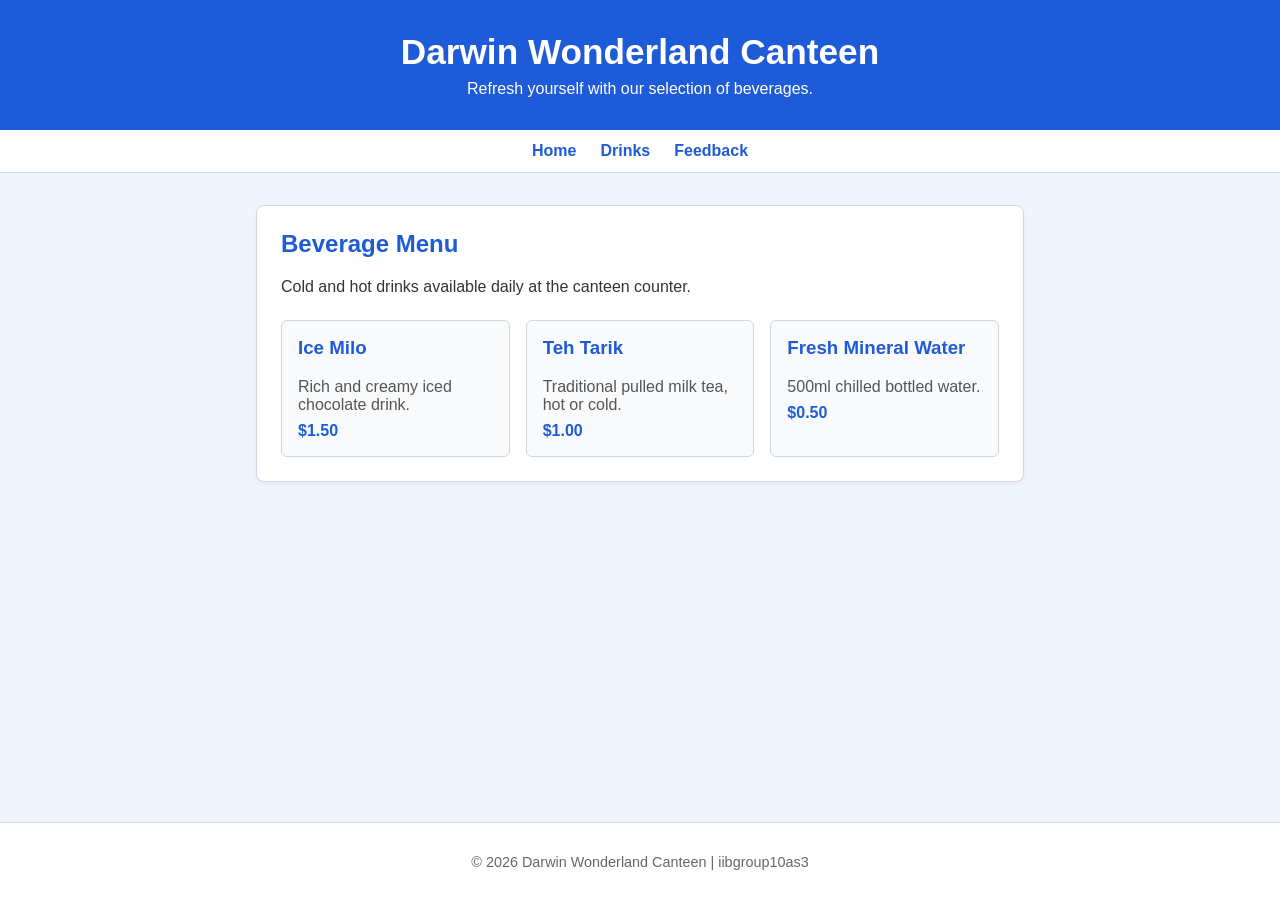
==== drinks.html @ fa3fce06 "Add drinks page layout and menu items" ====
<!DOCTYPE html>
<html lang="en">
<head>
  <meta charset="UTF-8">
  <meta name="viewport" content="width=device-width, initial-scale=1">
  <title>Drinks - Darwin Wonderland Canteen</title>
  <link rel="stylesheet" href="css/style.css">
</head>
<body>
  <header class="site-header">
    <h1>Darwin Wonderland Canteen</h1>
    <p>Refresh yourself with our selection of beverages.</p>
  </header>

  <nav class="site-nav">
    <a href="index.html">Home</a>
    <a href="drinks.html">Drinks</a>
    <a href="feedback.html">Feedback</a>
  </nav>

  <main>
    <section class="card">
      <h2>Beverage Menu</h2>
      <p>Cold and hot drinks available daily at the canteen counter.</p>
      
      <div style="display: grid; grid-template-columns: repeat(auto-fit, minmax(200px, 1fr)); gap: 1rem; margin-top: 1.5rem;">
        <div style="border: 1px solid var(--border-color); padding: 1rem; border-radius: 6px; background-color: #f9fafb;">
          <h3 style="margin-top: 0; color: var(--primary-blue);">Ice Milo</h3>
          <p style="margin: 0.5rem 0; color: #555;">Rich and creamy iced chocolate drink.</p>
          <strong style="color: var(--primary-blue);">$1.50</strong>
        </div>

        <div style="border: 1px solid var(--border-color); padding: 1rem; border-radius: 6px; background-color: #f9fafb;">
          <h3 style="margin-top: 0; color: var(--primary-blue);">Teh Tarik</h3>
          <p style="margin: 0.5rem 0; color: #555;">Traditional pulled milk tea, hot or cold.</p>
          <strong style="color: var(--primary-blue);">$1.00</strong>
        </div>

        <div style="border: 1px solid var(--border-color); padding: 1rem; border-radius: 6px; background-color: #f9fafb;">
          <h3 style="margin-top: 0; color: var(--primary-blue);">Fresh Mineral Water</h3>
          <p style="margin: 0.5rem 0; color: #555;">500ml chilled bottled water.</p>
          <strong style="color: var(--primary-blue);">$0.50</strong>
        </div>
      </div>
    </section>
  </main>

  <footer class="site-footer">
    <p>&copy; 2026 Darwin Wonderland Canteen | iibgroup10as3</p>
  </footer>
</body>
</html>
---- css/style.css ----
/* css/style.css */
:root {
  --primary-blue: #1e5bd8;
  --light-blue: #f0f4ff;
  --text-dark: #333333;
  --bg-white: #ffffff;
  --border-color: #d0d7de;
}

body {
  font-family: -apple-system, BlinkMacSystemFont, "Segoe UI", Roboto, sans-serif;
  background-color: var(--light-blue);
  color: var(--text-dark);
  margin: 0;
  padding: 0;
  display: flex;
  flex-direction: column;
  min-height: 100vh;
}

.site-header {
  background-color: var(--primary-blue);
  color: var(--bg-white);
  padding: 2rem 1rem;
  text-align: center;
}

.site-header h1 {
  margin: 0;
  font-size: 2.2rem;
}

.site-header p {
  margin: 0.5rem 0 0;
  font-weight: 300;
}

/* Navigation bar */
.site-nav {
  background-color: var(--bg-white);
  border-bottom: 1px solid var(--border-color);
  display: flex;
  justify-content: center;
  gap: 1.5rem;
  padding: 0.75rem;
}

.site-nav a {
  color: var(--primary-blue);
  text-decoration: none;
  font-weight: 600;
}

.site-nav a:hover {
  text-decoration: underline;
}

main {
  flex: 1;
  max-width: 800px;
  width: 100%;
  margin: 2rem auto;
  padding: 0 1rem;
  box-sizing: border-box;
}

.card {
  background-color: var(--bg-white);
  border: 1px solid var(--border-color);
  border-radius: 8px;
  padding: 1.5rem;
  margin-bottom: 1.5rem;
  box-shadow: 0 2px 4px rgba(0,0,0,0.05);
}

.card h2 {
  margin-top: 0;
  color: var(--primary-blue);
}

ul {
  padding-left: 1.2rem;
}

li {
  margin: 0.5rem 0;
}

.site-footer {
  background-color: var(--bg-white);
  border-top: 1px solid var(--border-color);
  text-align: center;
  padding: 1rem;
  font-size: 0.9rem;
  color: #666;
}
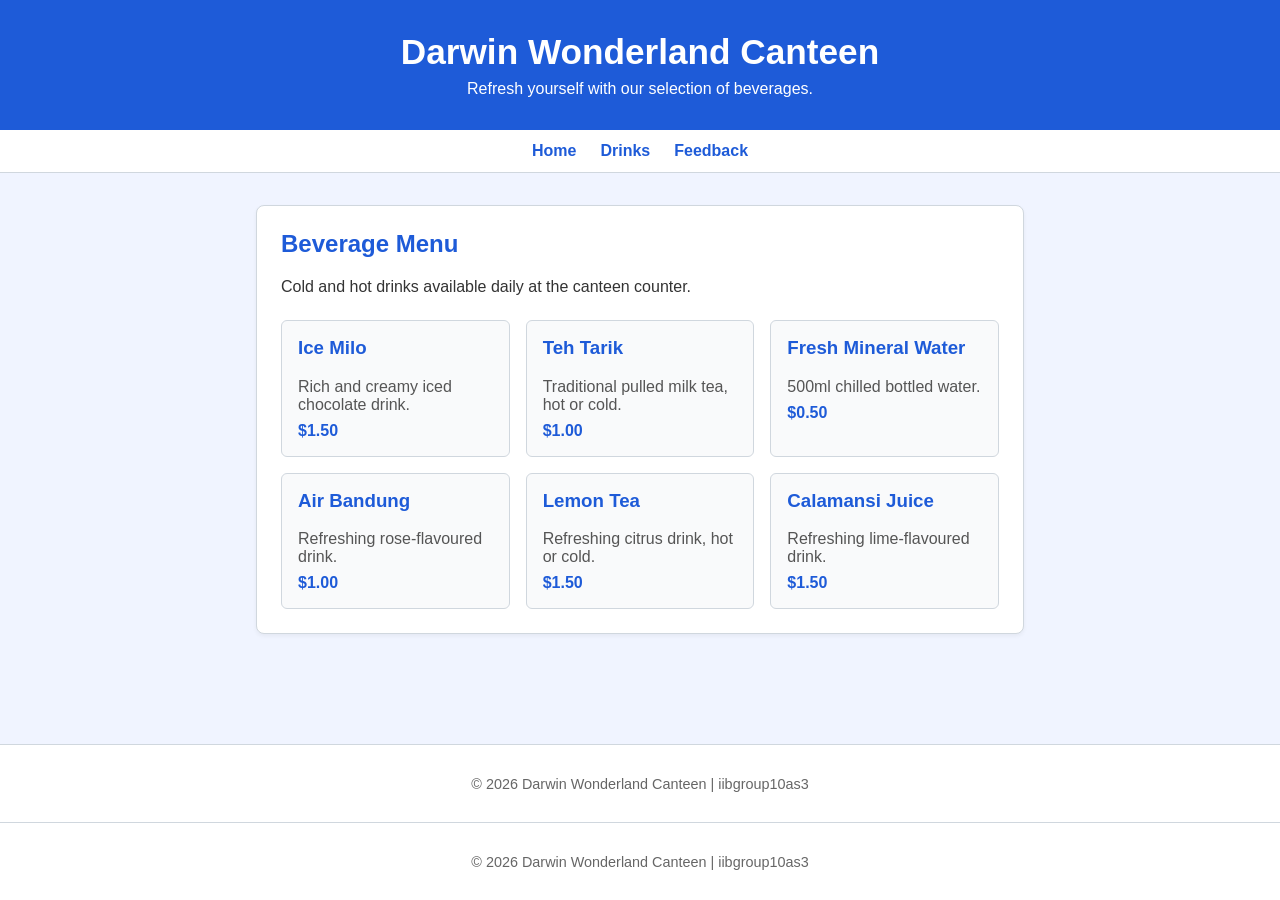
==== commit a5350cb6: ""Saving changes for the new drinks.html"" ====
--- a/drinks.html
+++ b/drinks.html
@@ -40,8 +40,33 @@
           <h3 style="margin-top: 0; color: var(--primary-blue);">Fresh Mineral Water</h3>
           <p style="margin: 0.5rem 0; color: #555;">500ml chilled bottled water.</p>
           <strong style="color: var(--primary-blue);">$0.50</strong>
+      </div>
+       <div style="border: 1px solid var(--border-color); padding: 1rem; border-radius: 6px; background-color: #f9fafb;">
+          <h3 style="margin-top: 0; color: var(--primary-blue);">Air Bandung</h3>
+          <p style="margin: 0.5rem 0; color: #555;">Refreshing rose-flavoured drink.</p>
+          <strong style="color: var(--primary-blue);">$1.00</strong>
         </div>
-      </div>
+ 
+        <div style="border: 1px solid var(--border-color); padding: 1rem; border-radius: 6px; background-color: #f9fafb;">
+          <h3 style="margin-top: 0; color: var(--primary-blue);">Lemon Tea</h3>
+          <p style="margin: 0.5rem 0; color: #555;">Refreshing citrus drink, hot or cold.</p>
+          <strong style="color: var(--primary-blue);">$1.50</strong>
+          </div>
+        
+        <div style="border: 1px solid var(--border-color); padding: 1rem; border-radius: 6px; background-color: #f9fafb;">
+          <h3 style="margin-top: 0; color: var(--primary-blue);">Calamansi Juice</h3>
+          <p style="margin: 0.5rem 0; color: #555;">Refreshing lime-flavoured drink.</p>
+          <strong style="color: var(--primary-blue);">$1.50</strong>
+          </div>
+    
+    </section>
+  </main>
+
+  <footer class="site-footer">
+    <p>&copy; 2026 Darwin Wonderland Canteen | iibgroup10as3</p>
+  </footer>
+</body>
+</html>
     </section>
   </main>
 
--- a/css/style.css
+++ b/css/style.css
@@ -51,6 +51,7 @@
   font-weight: 600;
 }
 
+
 .site-nav a:hover {
   text-decoration: underline;
 }
@@ -93,4 +94,5 @@
   padding: 1rem;
   font-size: 0.9rem;
   color: #666;
+}
 }
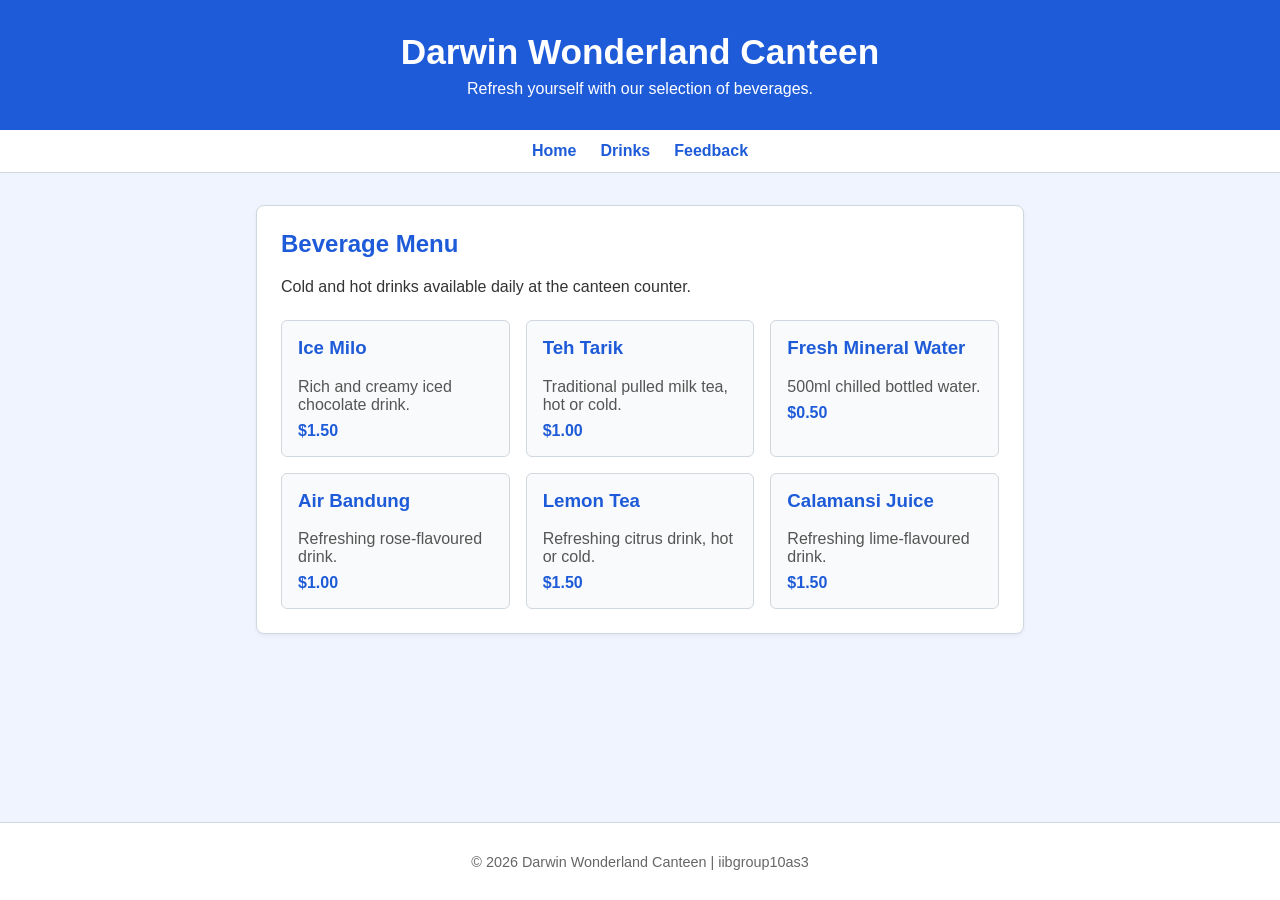
==== commit 2b97c062: "Resolved conflicts and updated my work" ====
--- a/drinks.html
+++ b/drinks.html
@@ -67,11 +67,4 @@
   </footer>
 </body>
 </html>
-    </section>
-  </main>
-
-  <footer class="site-footer">
-    <p>&copy; 2026 Darwin Wonderland Canteen | iibgroup10as3</p>
-  </footer>
-</body>
-</html>+   
--- a/css/style.css
+++ b/css/style.css
@@ -51,7 +51,6 @@
   font-weight: 600;
 }
 
-
 .site-nav a:hover {
   text-decoration: underline;
 }
